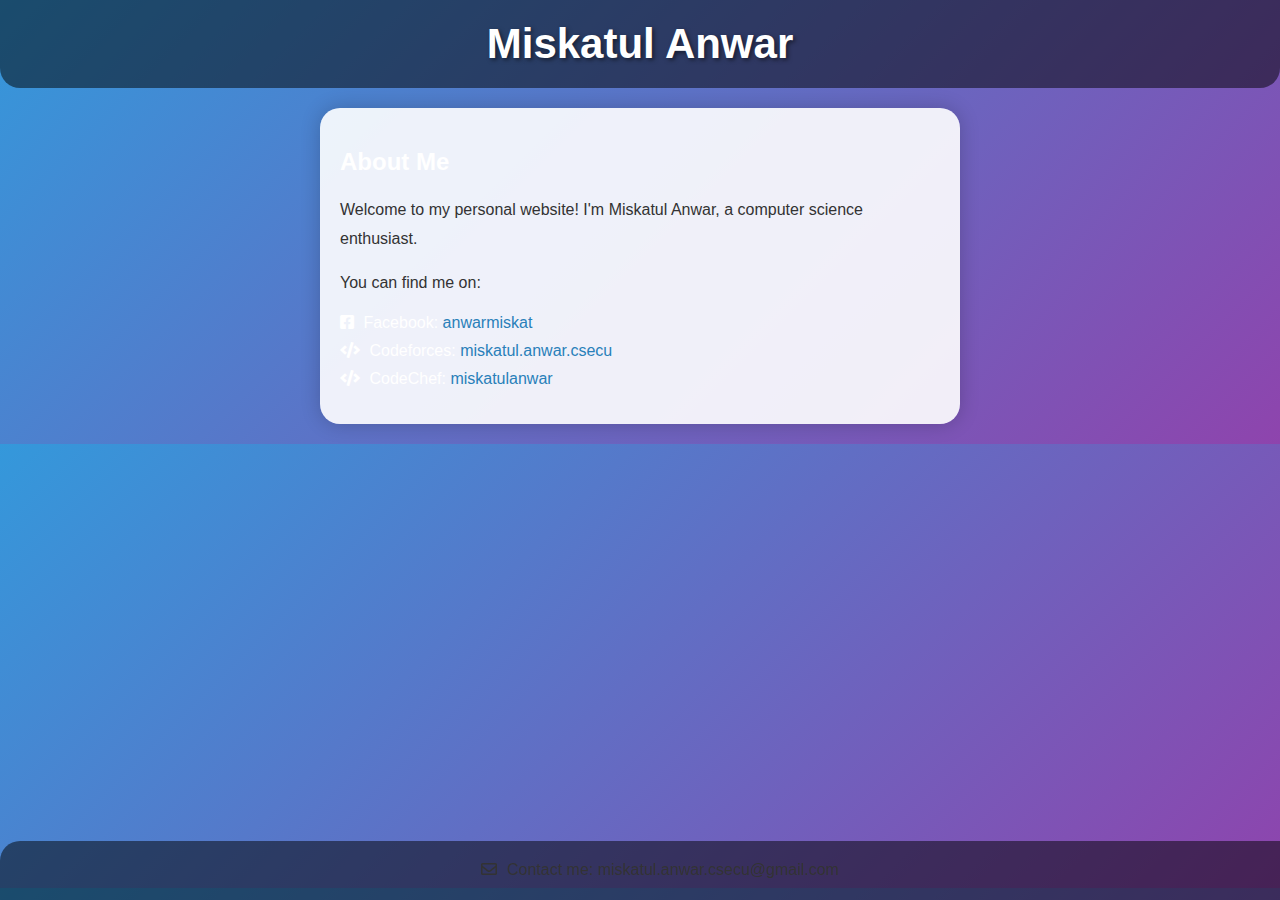
==== index.html @ 29906ec6 "On branch main  Your branch is up to date with 'origin/main'." ====
<!doctype html>
<html lang="en">
  <head>
    <meta charset="UTF-8" />
    <meta name="viewport" content="width=device-width, initial-scale=1.0" />
    <title>Miskatul Anwar</title>
    <link
      rel="stylesheet"
      href="https://cdnjs.cloudflare.com/ajax/libs/font-awesome/5.15.4/css/all.min.css"
    />
    <style>
      body {
        font-family: Arial, sans-serif;
        margin: 0;
        padding: 0;
        background: linear-gradient(135deg, #3498db, #8e44ad);
        color: #fff;
      }
      header {
        background-color: rgba(0, 0, 0, 0.5);
        color: #fff;
        padding: 20px;
        text-align: center;
        border-bottom-left-radius: 20px;
        border-bottom-right-radius: 20px;
      }
      h1 {
        margin: 0;
        font-size: 42px;
        text-shadow: 2px 2px 4px rgba(0, 0, 0, 0.5);
      }
      section {
        padding: 20px;
        max-width: 600px;
        margin: 20px auto;
        background-color: rgba(255, 255, 255, 0.9);
        border-radius: 20px;
        box-shadow: 0 0 20px rgba(0, 0, 0, 0.2);
      }
      p {
        line-height: 1.8;
        color: #333;
      }
      ul {
        list-style: none;
        padding: 0;
      }
      li {
        margin-bottom: 10px;
      }
      a {
        color: #2980b9;
        text-decoration: none;
        transition: color 0.3s ease;
      }
      a:hover {
        color: #3498db;
        text-decoration: underline;
      }
      footer {
        background-color: rgba(0, 0, 0, 0.5);
        color: #fff;
        padding: 15px 20px;
        text-align: center;
        border-top-left-radius: 20px;
        border-top-right-radius: 20px;
        position: fixed;
        bottom: 0;
        width: 100%;
      }
      footer p {
        margin: 0;
      }
      .icon {
        margin-right: 5px;
      }
    </style>
  </head>
  <body>
    <header>
      <h1>Miskatul Anwar</h1>
    </header>

    <section>
      <h2>About Me</h2>
      <p>
        Welcome to my personal website! I'm Miskatul Anwar, a computer science
        enthusiast.
      </p>
      <p>You can find me on:</p>
      <ul>
        <li>
          <i class="fab fa-facebook-square icon"></i> Facebook:
          <a href="https://www.facebook.com/anwarmiskat">anwarmiskat</a>
        </li>
        <li>
          <i class="fas fa-code icon"></i> Codeforces:
          <a href="https://codeforces.com/profile/miskatul.anwar.csecu"
            >miskatul.anwar.csecu</a
          >
        </li>
        <li>
          <i class="fas fa-code icon"></i> CodeChef:
          <a href="https://www.codechef.com/users/miskatulanwar"
            >miskatulanwar</a
          >
        </li>
      </ul>
    </section>

    <footer>
      <p>
        <i class="far fa-envelope icon"></i> Contact me:
        miskatul.anwar.csecu@gmail.com
      </p>
    </footer>
  </body>
</html>
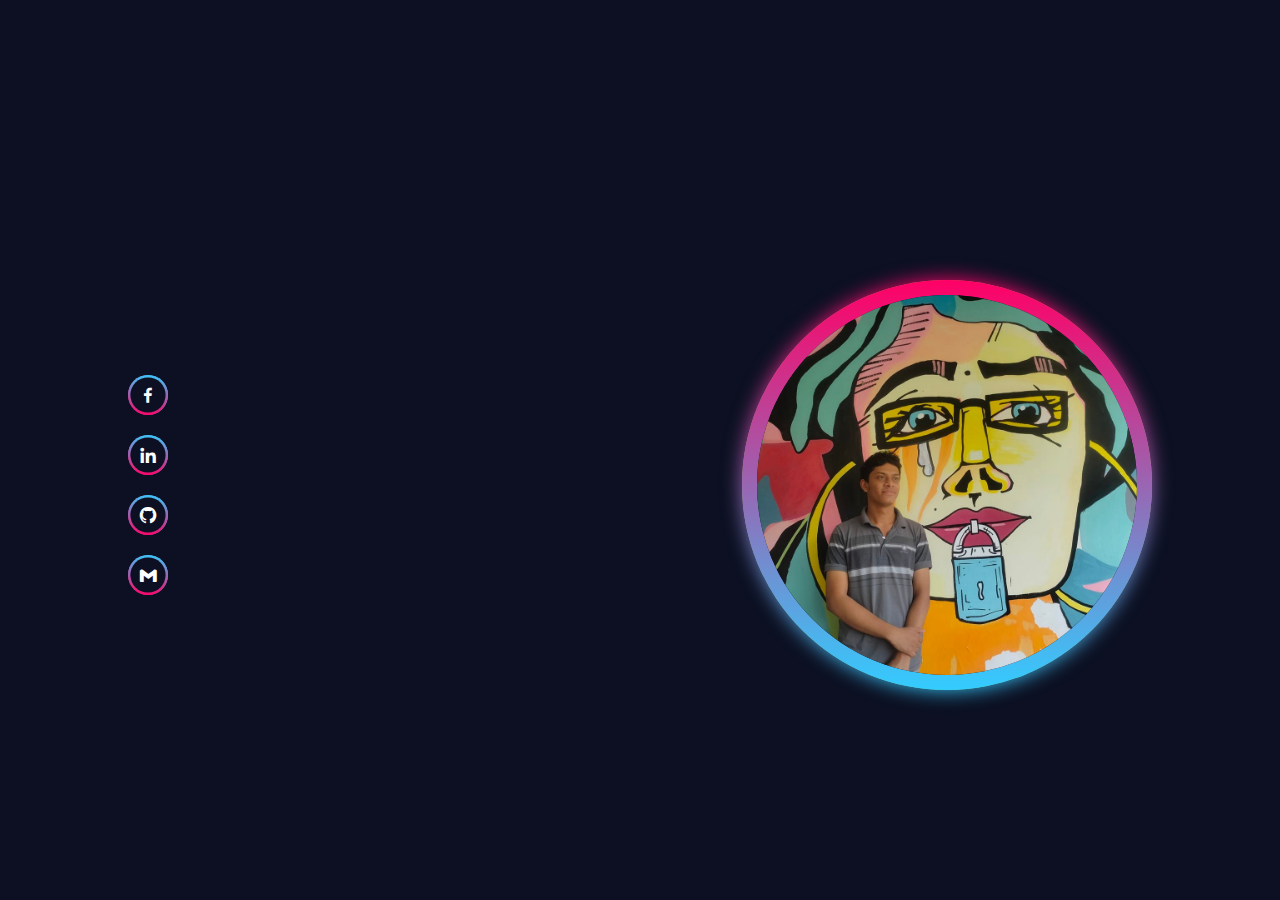
==== commit c30abec6: "On branch main  Your branch is up to date with 'origin/main'." ====
--- a/index.html
+++ b/index.html
@@ -1,118 +1,49 @@
-<!doctype html>
+<!DOCTYPE html>
 <html lang="en">
   <head>
     <meta charset="UTF-8" />
     <meta name="viewport" content="width=device-width, initial-scale=1.0" />
-    <title>Miskatul Anwar</title>
+    <title>Portfolio 😊</title>
+    <link rel="stylesheet" href="style.css" />
     <link
+      href="https://unpkg.com/boxicons@2.1.4/css/boxicons.min.css"
       rel="stylesheet"
-      href="https://cdnjs.cloudflare.com/ajax/libs/font-awesome/5.15.4/css/all.min.css"
     />
-    <style>
-      body {
-        font-family: Arial, sans-serif;
-        margin: 0;
-        padding: 0;
-        background: linear-gradient(135deg, #3498db, #8e44ad);
-        color: #fff;
-      }
-      header {
-        background-color: rgba(0, 0, 0, 0.5);
-        color: #fff;
-        padding: 20px;
-        text-align: center;
-        border-bottom-left-radius: 20px;
-        border-bottom-right-radius: 20px;
-      }
-      h1 {
-        margin: 0;
-        font-size: 42px;
-        text-shadow: 2px 2px 4px rgba(0, 0, 0, 0.5);
-      }
-      section {
-        padding: 20px;
-        max-width: 600px;
-        margin: 20px auto;
-        background-color: rgba(255, 255, 255, 0.9);
-        border-radius: 20px;
-        box-shadow: 0 0 20px rgba(0, 0, 0, 0.2);
-      }
-      p {
-        line-height: 1.8;
-        color: #333;
-      }
-      ul {
-        list-style: none;
-        padding: 0;
-      }
-      li {
-        margin-bottom: 10px;
-      }
-      a {
-        color: #2980b9;
-        text-decoration: none;
-        transition: color 0.3s ease;
-      }
-      a:hover {
-        color: #3498db;
-        text-decoration: underline;
-      }
-      footer {
-        background-color: rgba(0, 0, 0, 0.5);
-        color: #fff;
-        padding: 15px 20px;
-        text-align: center;
-        border-top-left-radius: 20px;
-        border-top-right-radius: 20px;
-        position: fixed;
-        bottom: 0;
-        width: 100%;
-      }
-      footer p {
-        margin: 0;
-      }
-      .icon {
-        margin-right: 5px;
-      }
-    </style>
   </head>
   <body>
-    <header>
-      <h1>Miskatul Anwar</h1>
+    <header class="header">
+      <a href="#" class="logo">Portfolio</a>
+      <nav class="navbar">
+        <a href="#" style="--i:1;" class="active">Home</a>
+        <a href="#" style="--i:2;">About</a>
+        <a href="#" style="--i:3;">Skills</a>
+        <a href="#" style="--i:4;">Portfolio</a>
+        <a href="#" style="--i:5;">Contact</a>
+      </nav>
     </header>
-
-    <section>
-      <h2>About Me</h2>
-      <p>
-        Welcome to my personal website! I'm Miskatul Anwar, a computer science
-        enthusiast.
-      </p>
-      <p>You can find me on:</p>
-      <ul>
-        <li>
-          <i class="fab fa-facebook-square icon"></i> Facebook:
-          <a href="https://www.facebook.com/anwarmiskat">anwarmiskat</a>
-        </li>
-        <li>
-          <i class="fas fa-code icon"></i> Codeforces:
-          <a href="https://codeforces.com/profile/miskatul.anwar.csecu"
-            >miskatul.anwar.csecu</a
-          >
-        </li>
-        <li>
-          <i class="fas fa-code icon"></i> CodeChef:
-          <a href="https://www.codechef.com/users/miskatulanwar"
-            >miskatulanwar</a
-          >
-        </li>
-      </ul>
+    <section class="home">
+      <div class="home-sci">
+        <a href="https://www.facebook.com/anwarmiskat"><i class="bx bxl-facebook"></i></a>
+        <a href="https://www.linkedin.com/in/miskatul-anwar-54b2b1306/"><i class="bx bxl-linkedin"></i></a>
+        <a href="https://github.com/miskatul-anwar"><i class="bx bxl-github"></i></a>
+        <a href=""><i class='bx bxl-gmail'></i></a>
+      </div>
+      <div class="home-content">
+        <h1>Hi, I'm Miskatul Anwar</h1>
+        <h3>Ethical Hacker</h3>
+        <p>I'm a Cyber Security Expert</p>
+        <a href="#" class="btn">Hire Me</a>
+      </div>
+      <div class="home-img">
+        <div class="glowing-circle">
+          <span></span>
+          <span></span>
+        <div class="image">
+          <img src="home.png" alt=""/>
+        </div>
+        </div>
+        </div>
+      </div>
     </section>
-
-    <footer>
-      <p>
-        <i class="far fa-envelope icon"></i> Contact me:
-        miskatul.anwar.csecu@gmail.com
-      </p>
-    </footer>
   </body>
 </html>
--- a/style.css
+++ b/style.css
@@ -0,0 +1,266 @@
+@import url("https://fonts.googleapis.com/css2?family=Poppins:wght@300;400;500;600;700;800;900&display=swap");
+
+* {
+  margin: 0;
+  padding: 0;
+  box-sizing: border-box;
+  font-family: "Poppins", sans-serif;
+}
+body {
+  background: #0c1022;
+  color: #fff;
+}
+
+.header {
+  position: fixed;
+  top: 0;
+  left: 0;
+  width: 100%;
+  padding: 20px 10%;
+  background: transparent;
+  display: flex;
+  justify-content: space-between;
+  align-items: center;
+  z-index: 100;
+}
+.logo {
+  font-size: 25px;
+  color: #fff;
+  text-decoration: none;
+  font-weight: 600;
+  pointer-events: none;
+  opacity: 0;
+  animation: slideTop 1s ease forwards;
+}
+.navbar a {
+  display: inline-block;
+  font-size: 18px;
+  color: white;
+  text-decoration: none;
+  font-weight: 500;
+  margin-left: 35px;
+  opacity: 0;
+  animation: slideTop 0.5s ease forwards;
+  animation-delay: calc(0.2s * var(--i));
+}
+
+.navbar a.active,
+.navbar a:hover {
+  background: linear-gradient(45deg, #f06, #3cf);
+  -webkit-text-fill-color: transparent;
+  -webkit-background-clip: text;
+}
+.home {
+  width: 100%;
+  height: 100vh;
+  display: flex;
+  align-items: center;
+  padding: 0 10%;
+  justify-content: space-between;
+  padding: 70px 10% 0;
+}
+.home-content {
+  max-width: 500px;
+  margin-left: -30px;
+}
+.home-content h1 {
+  font-size: 56px;
+  font-weight: 700;
+  opacity: 0;
+  animation: slideRight 1s ease forwards;
+  animation-delay: 0.7s;
+}
+.home-content h3 {
+  font-size: 32px;
+  font-weight: 700;
+  opacity: 0;
+  animation: slideLeft 1s ease forwards;
+  animation-delay: 1s;
+}
+.home-content p {
+  font-size: 16px;
+  margin: 20px 0 40px;
+  opacity: 0;
+  animation: slideLeft 1s ease forwards;
+  animation-delay: 1.3s;
+}
+
+.btn {
+  position: relative;
+  display: inline-flex;
+  border-radius: 40px;
+  text-decoration: none;
+  width: 180px;
+  height: 48px;
+  background: yellowgreen;
+  font-size: 19px;
+  font-weight: 600;
+  color: #fff;
+  letter-spacing: 1px;
+  justify-content: center;
+  align-items: center;
+  z-index: 1;
+  opacity: 0;
+  animation: slideTop 1s ease forwards;
+  animation-delay: 1.8s;
+}
+.btn::before {
+  content: "";
+  position: absolute;
+  top: 0;
+  left: 0;
+  inset: 0;
+  background: linear-gradient(45deg, #f06, #3cf, #f06);
+  background-size: 200%;
+  background-position: 0 0;
+  z-index: -1;
+  border-radius: 40px;
+  filter: blur(5px);
+  transition: 0.5s ease;
+}
+.btn:hover::before {
+  background-position: 100% 0;
+}
+
+.btn::after {
+  content: "";
+  position: absolute;
+  top: 0;
+  left: 0;
+  inset: 0;
+  background: linear-gradient(45deg, #f06, #3cf, #f06);
+  background-position: 0 0;
+  background-size: 200%;
+  z-index: -1;
+  border-radius: 40px;
+  transition: 0.5s ease;
+}
+
+.btn:hover::after {
+  background-position: 100% 0;
+}
+.home-sci a {
+  position: relative;
+  display: flex;
+  width: 40px;
+  height: 40px;
+  background: linear-gradient(45deg, #f06, #3cf);
+  border-radius: 50%;
+  font-size: 20px;
+  color: #fff;
+  text-decoration: none;
+  justify-content: center;
+  align-items: center;
+  margin: 20px 0;
+  z-index: 1;
+}
+
+.home-sci a::before {
+  content: "";
+  position: absolute;
+  width: 100%;
+  height: 100%;
+  background: linear-gradient(4deg, #f06, #3cf);
+  border-radius: 50%;
+  z-index: -1;
+  transform: 0.5s ease;
+}
+.home-sci a:hover::before {
+  filter: blur(5px);
+}
+
+.home-sci a::after {
+  content: "";
+  position: absolute;
+  width: 100%;
+  height: 100%;
+  background: #0c1022;
+  border-radius: 50%;
+  transform: scale(0.88);
+  z-index: -1;
+  transform: 0.5s ease;
+}
+
+.home-sci a:hover::after {
+  transform: scale(0);
+}
+.home-img {
+  width: 410px;
+  height: 410px;
+}
+.home-img .glowing-circle {
+  position: relative;
+  width: 100%;
+  height: 100%;
+  background: yellowgreen;
+  border-radius: 50%;
+  display: flex;
+  justify-content: center;
+  align-items: center;
+}
+.home-img .glowing-circle::after {
+  content: "";
+  position: absolute;
+  width: 380px;
+  height: 380px;
+  background: #0c1022;
+  border-radius: 50%;
+}
+.glowing-circle span {
+  position: absolute;
+  width: 100%;
+  height: 100%;
+  background: linear-gradient(#f06, #3cf);
+  border-radius: 50%;
+}
+.glowing-circle span:nth-child(1) {
+  filter: blur(10px);
+}
+.glowing-circle .image {
+  position: relative;
+  width: 380px;
+  height: 380px;
+  border-radius: 50%;
+  z-index: 1;
+  overflow: hidden;
+}
+.image img {
+  position: absolute;
+  top: 0px;
+  left: 50%;
+  transform: translateX(-50%);
+  max-width: 400px;
+  object-fit: cover;
+}
+
+/* KEYFRAMES ANIMATION */
+@keyframes slideTop {
+  0% {
+    opacity: 0;
+    transform: translateY(100px);
+  }
+  100% {
+    opacity: 1;
+    transform: translateY(0);
+  }
+}
+@keyframes slideRight {
+  0% {
+    opacity: 0;
+    transform: translateX(-100px);
+  }
+  100% {
+    opacity: 1;
+    transform: translateX(0);
+  }
+}
+@keyframes slideLeft {
+  0% {
+    opacity: 0;
+    transform: translateX(100px);
+  }
+  100% {
+    opacity: 1;
+    transform: translateX(0);
+  }
+}
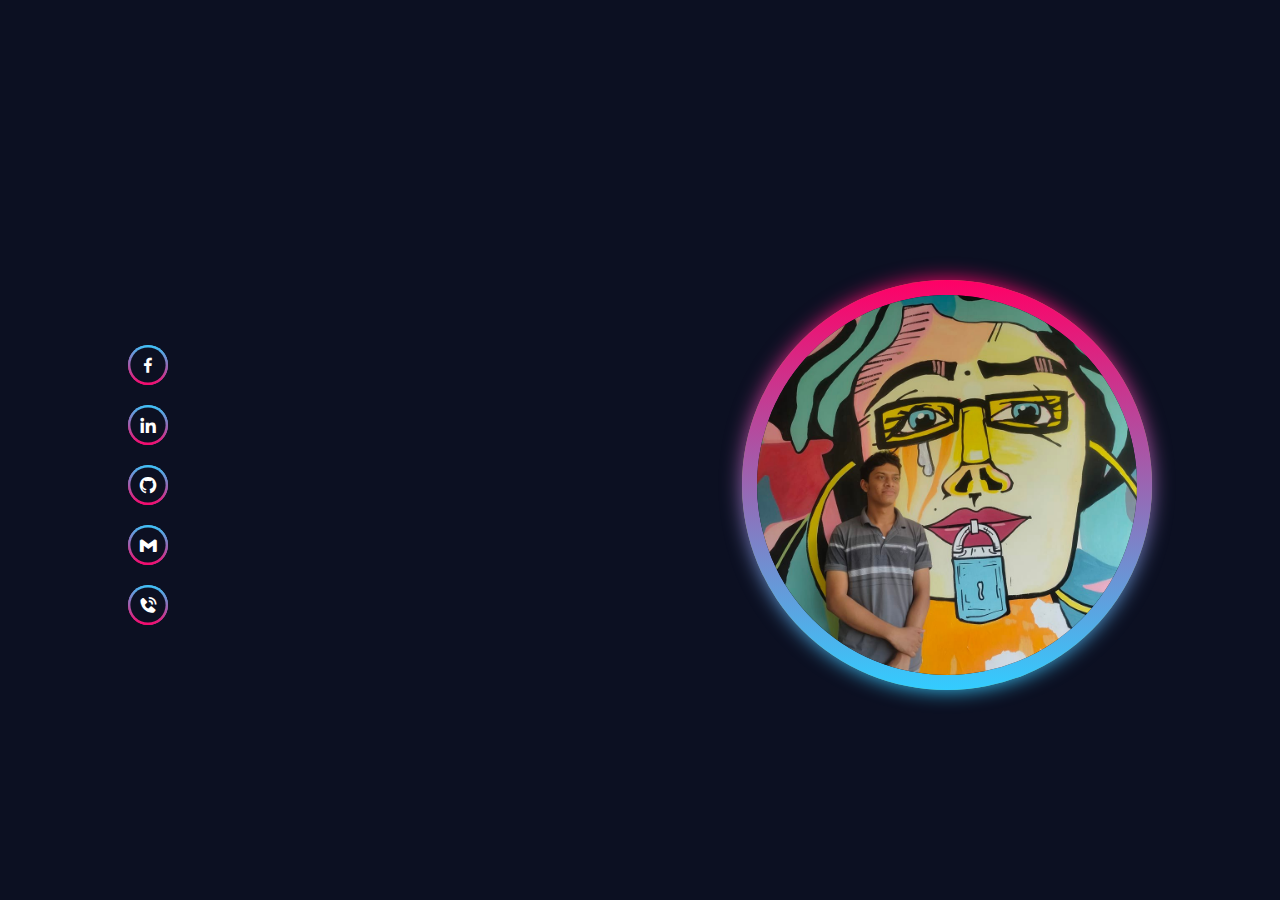
==== commit 62583bd9: "Please enter the commit message for your changes. Lines starting  with '#' will be ignored, and an e" ====
--- a/index.html
+++ b/index.html
@@ -15,10 +15,10 @@
       <a href="#" class="logo">Portfolio</a>
       <nav class="navbar">
         <a href="#" style="--i:1;" class="active">Home</a>
-        <a href="#" style="--i:2;">About</a>
+        <a href="about.html" style="--i:2;">About</a>
         <a href="#" style="--i:3;">Skills</a>
-        <a href="#" style="--i:4;">Portfolio</a>
-        <a href="#" style="--i:5;">Contact</a>
+        <a href="project.html" style="--i:4;">Projects</a>
+        <a href="contact.html" style="--i:5;">Contact</a>
       </nav>
     </header>
     <section class="home">
@@ -26,13 +26,14 @@
         <a href="https://www.facebook.com/anwarmiskat"><i class="bx bxl-facebook"></i></a>
         <a href="https://www.linkedin.com/in/miskatul-anwar-54b2b1306/"><i class="bx bxl-linkedin"></i></a>
         <a href="https://github.com/miskatul-anwar"><i class="bx bxl-github"></i></a>
-        <a href=""><i class='bx bxl-gmail'></i></a>
+        <a href="mailto:miskatul.anwar.csecu@gmail.com"><i class='bx bxl-gmail'></i></a>
+        <a href="tel+8801864010558"><i class='bx bxs-phone-call'></i></a>
       </div>
       <div class="home-content">
         <h1>Hi, I'm Miskatul Anwar</h1>
-        <h3>Ethical Hacker</h3>
-        <p>I'm a Cyber Security Expert</p>
-        <a href="#" class="btn">Hire Me</a>
+        <h3>CS UnderGrad</h3>
+        <p>I'm jobless...</p>
+        <a href="mailto:miskatul.anwar.csecu@gmail.com" class="btn">Hire Me</a>
       </div>
       <div class="home-img">
         <div class="glowing-circle">
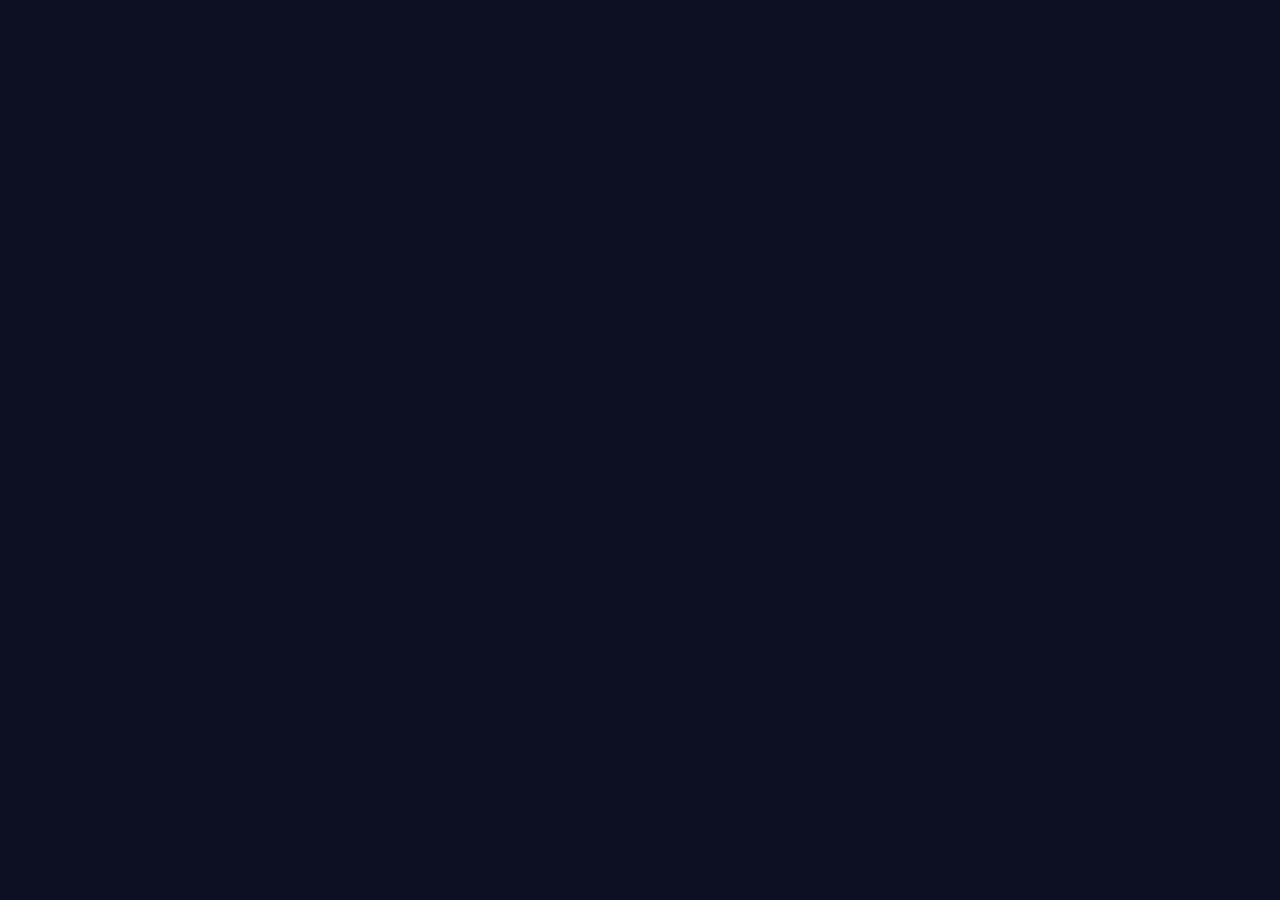
==== commit 24c41e73: "On branch main  Your branch is up to date with 'origin/main'." ====
--- a/index.html
+++ b/index.html
@@ -14,9 +14,9 @@
     <header class="header">
       <a href="#" class="logo">Portfolio</a>
       <nav class="navbar">
-        <a href="#" style="--i:1;" class="active">Home</a>
+        <a href="index.html" style="--i:1;" class="active">Home</a>
         <a href="about.html" style="--i:2;">About</a>
-        <a href="#" style="--i:3;">Skills</a>
+        <a href="skills.html" style="--i:3;">Skills</a>
         <a href="project.html" style="--i:4;">Projects</a>
         <a href="contact.html" style="--i:5;">Contact</a>
       </nav>
--- a/style.css
+++ b/style.css
@@ -23,6 +23,7 @@
   align-items: center;
   z-index: 100;
 }
+
 .logo {
   font-size: 25px;
   color: #fff;
@@ -32,6 +33,7 @@
   opacity: 0;
   animation: slideTop 1s ease forwards;
 }
+
 .navbar a {
   display: inline-block;
   font-size: 18px;
@@ -50,6 +52,7 @@
   -webkit-text-fill-color: transparent;
   -webkit-background-clip: text;
 }
+
 .home {
   width: 100%;
   height: 100vh;
@@ -59,10 +62,12 @@
   justify-content: space-between;
   padding: 70px 10% 0;
 }
+
 .home-content {
   max-width: 500px;
   margin-left: -30px;
 }
+
 .home-content h1 {
   font-size: 56px;
   font-weight: 700;
@@ -70,6 +75,7 @@
   animation: slideRight 1s ease forwards;
   animation-delay: 0.7s;
 }
+
 .home-content h3 {
   font-size: 32px;
   font-weight: 700;
@@ -77,6 +83,7 @@
   animation: slideLeft 1s ease forwards;
   animation-delay: 1s;
 }
+
 .home-content p {
   font-size: 16px;
   margin: 20px 0 40px;
@@ -104,6 +111,7 @@
   animation: slideTop 1s ease forwards;
   animation-delay: 1.8s;
 }
+
 .btn::before {
   content: "";
   position: absolute;
@@ -118,6 +126,7 @@
   filter: blur(5px);
   transition: 0.5s ease;
 }
+
 .btn:hover::before {
   background-position: 100% 0;
 }
@@ -139,6 +148,7 @@
 .btn:hover::after {
   background-position: 100% 0;
 }
+
 .home-sci a {
   position: relative;
   display: flex;
@@ -155,6 +165,32 @@
   z-index: 1;
 }
 
+.home-sci a:nth-child(1) {
+  opacity: 0;
+  animation: slideBottom 1s ease forwards;
+  animation-delay: 2.1s;
+}
+.home-sci a:nth-child(2) {
+  opacity: 0;
+  animation: slideRight 1s ease forwards;
+  animation-delay: 2.1s;
+}
+.home-sci a:nth-child(3) {
+  opacity: 0;
+  animation: slideRight 1s ease forwards;
+  animation-delay: 2.1s;
+}
+.home-sci a:nth-child(4) {
+  opacity: 0;
+  animation: slideBottom 1s ease forwards;
+  animation-delay: 2.1s;
+}
+.home-sci a:nth-child(5) {
+  opacity: 0;
+  animation: slideBottom 1s ease forwards;
+  animation-delay: 2.1s;
+}
+
 .home-sci a::before {
   content: "";
   position: absolute;
@@ -165,6 +201,7 @@
   z-index: -1;
   transform: 0.5s ease;
 }
+
 .home-sci a:hover::before {
   filter: blur(5px);
 }
@@ -184,10 +221,15 @@
 .home-sci a:hover::after {
   transform: scale(0);
 }
+
 .home-img {
   width: 410px;
   height: 410px;
-}
+  opacity: 0;
+  animation: zoomIn 1s ease forwards, floatImage 4s ease-in-out infinite;
+  animation-delay: 2.1s, 3.1s;
+}
+
 .home-img .glowing-circle {
   position: relative;
   width: 100%;
@@ -198,6 +240,7 @@
   justify-content: center;
   align-items: center;
 }
+
 .home-img .glowing-circle::after {
   content: "";
   position: absolute;
@@ -206,16 +249,20 @@
   background: #0c1022;
   border-radius: 50%;
 }
+
 .glowing-circle span {
   position: absolute;
   width: 100%;
   height: 100%;
   background: linear-gradient(#f06, #3cf);
   border-radius: 50%;
-}
+  animation: circleRotate 5s linear infinite;
+}
+
 .glowing-circle span:nth-child(1) {
   filter: blur(10px);
 }
+
 .glowing-circle .image {
   position: relative;
   width: 380px;
@@ -224,6 +271,7 @@
   z-index: 1;
   overflow: hidden;
 }
+
 .image img {
   position: absolute;
   top: 0px;
@@ -244,6 +292,7 @@
     transform: translateY(0);
   }
 }
+
 @keyframes slideRight {
   0% {
     opacity: 0;
@@ -254,6 +303,7 @@
     transform: translateX(0);
   }
 }
+
 @keyframes slideLeft {
   0% {
     opacity: 0;
@@ -264,3 +314,44 @@
     transform: translateX(0);
   }
 }
+
+@keyframes slideBottom {
+  0% {
+    opacity: 0;
+    transform: translateY(-100px);
+  }
+  100% {
+    opacity: 1;
+    transform: translateY(0);
+  }
+}
+
+@keyframes zoomIn {
+  0% {
+    opacity: 0;
+    transform: scale(0);
+  }
+  100% {
+    opacity: 1;
+    transform: scale(1);
+  }
+}
+@keyframes floatImage {
+  0% {
+    transform: translateY(0);
+  }
+  50% {
+    transform: translateY(-24px);
+  }
+  100% {
+    transform: translateY(0);
+  }
+}
+@keyframes circleRotate {
+  0% {
+    transform: rotate(0);
+  }
+  100% {
+    transform: rotate(360deg);
+  }
+}
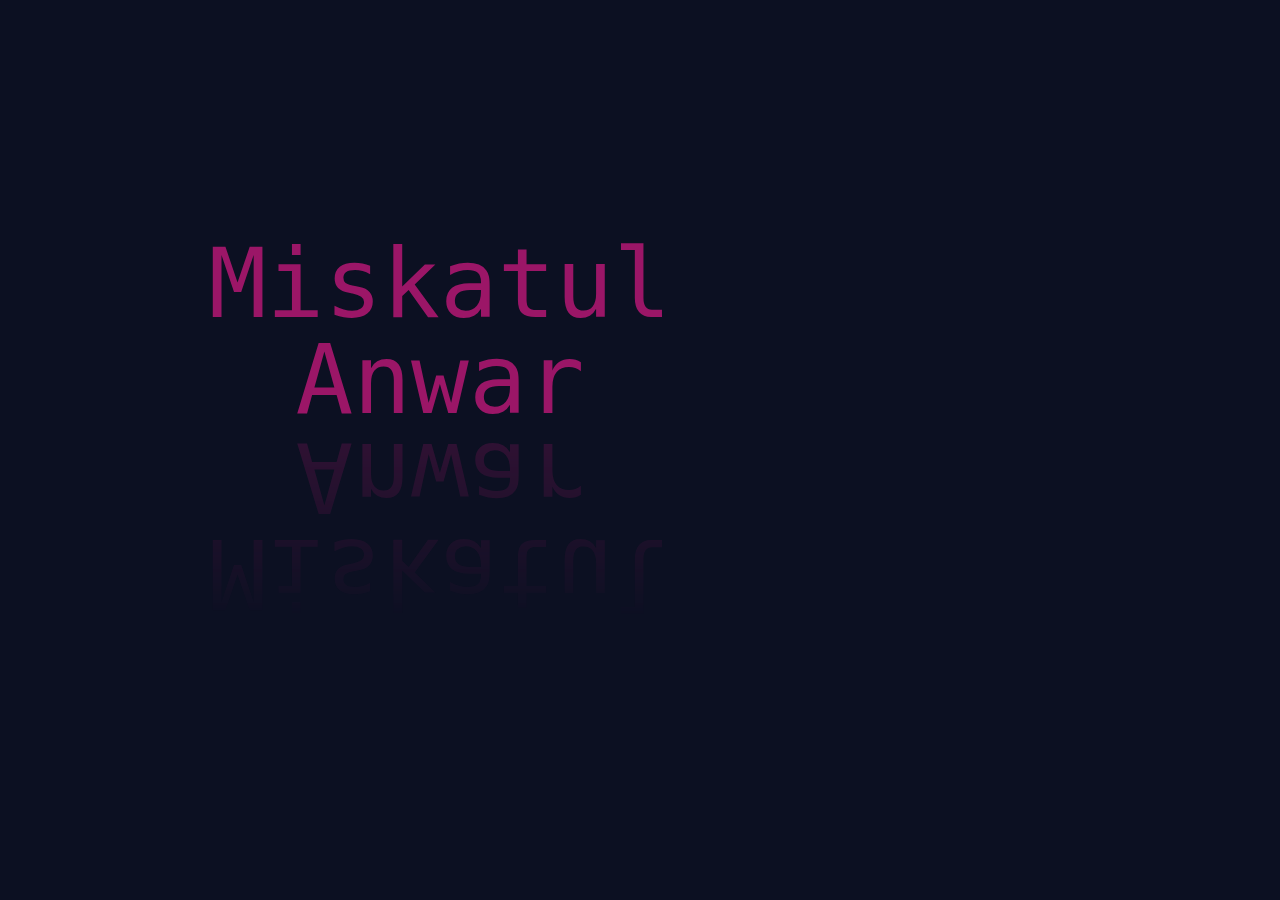
==== commit 1705d020: "On branch main  Your branch is up to date with 'origin/main'." ====
--- a/index.html
+++ b/index.html
@@ -12,7 +12,7 @@
   </head>
   <body>
     <header class="header">
-      <a href="#" class="logo">Portfolio</a>
+      <a href="#" class="logo"><i class='bx bxs-castle'></i>Portfolio</a>
       <nav class="navbar">
         <a href="index.html" style="--i:1;" class="active">Home</a>
         <a href="about.html" style="--i:2;">About</a>
@@ -30,9 +30,10 @@
         <a href="tel+8801864010558"><i class='bx bxs-phone-call'></i></a>
       </div>
       <div class="home-content">
-        <h1>Hi, I'm Miskatul Anwar</h1>
-        <h3>CS UnderGrad</h3>
-        <p>I'm jobless...</p>
+        <div class="fantasy">Miskatul  Anwar</div>
+        <!-- <h1>Hi, I'm Miskatul Anwar</h1> -->
+        <h3>Full Stack Developer</h3>
+        <p>Passionate about building scalable and user-centric web applications. With expertise in both front-end and back-end technologies, I strive to deliver seamless digital experiences from concept to deployment. Innovator, problem-solver, and always eager to embrace new challenges. Let's create something amazing together!</p>
         <a href="mailto:miskatul.anwar.csecu@gmail.com" class="btn">Hire Me</a>
       </div>
       <div class="home-img">
--- a/style.css
+++ b/style.css
@@ -1,4 +1,7 @@
 @import url("https://fonts.googleapis.com/css2?family=Poppins:wght@300;400;500;600;700;800;900&display=swap");
+@import url("https://fonts.googleapis.com/css2?family=Great+Vibes&display=swap");
+@import url("https://fonts.googleapis.com/css2?family=Fira+Code:wght@400;500;600&display=swap");
+@import url("https://rawcdn.githack.com/belluzj/fantasque-sans/2b57d6f71a0b37807cf541c80cb6a926558926ed/css/fantasque-sans-mono.css");
 
 * {
   margin: 0;
@@ -85,6 +88,7 @@
 }
 
 .home-content p {
+  text-align: justify;
   font-size: 16px;
   margin: 20px 0 40px;
   opacity: 0;
@@ -280,8 +284,44 @@
   max-width: 400px;
   object-fit: cover;
 }
-
+.fantasy {
+  font-family: "Fantasque Sans Mono", monospace;
+  position: relative;
+  font-size: 6em;
+  /* letter-spacing: 10px; */
+  color: rgba(168, 23, 110, 0.917);
+  /* text-transform: uppercase; */
+  width: 100%;
+  text-align: center;
+  -webkit-box-reflect: below 1px linear-gradient(transparent, #0004);
+  line-height: 1em;
+  outline: none;
+  animation: animate 5s linear infinite;
+}
 /* KEYFRAMES ANIMATION */
+@keyframes animate {
+  0% {
+    color: black;
+    text-shadow: none;
+  }
+  15% {
+    color: #fff;
+    text-shadow: 0 0 10px #f06, 0 0 10px #f06, 0 0 10px #f06, 0 0 10px #f06,
+      0 0 10px #f06;
+  }
+  25% {
+    color: #ffffffe4;
+    text-shadow: 0 0 10px rgb(255, 51, 51), 0 0 10px rgb(255, 51, 51),
+      0 0 10px rgb(255, 51, 51), 0 0 10px rgb(255, 51, 51),
+      0 0 10px rgb(255, 51, 51);
+  }
+  50% {
+    color: #ffffffe4;
+    text-shadow: 0 0 10px rgb(255, 77, 0), 0 0 10px rgb(255, 77, 0),
+      0 0 10px rgb(255, 77, 0), 0 0 10px rgb(255, 77, 0),
+      0 0 10px rgb(255, 77, 0);
+  }
+}
 @keyframes slideTop {
   0% {
     opacity: 0;
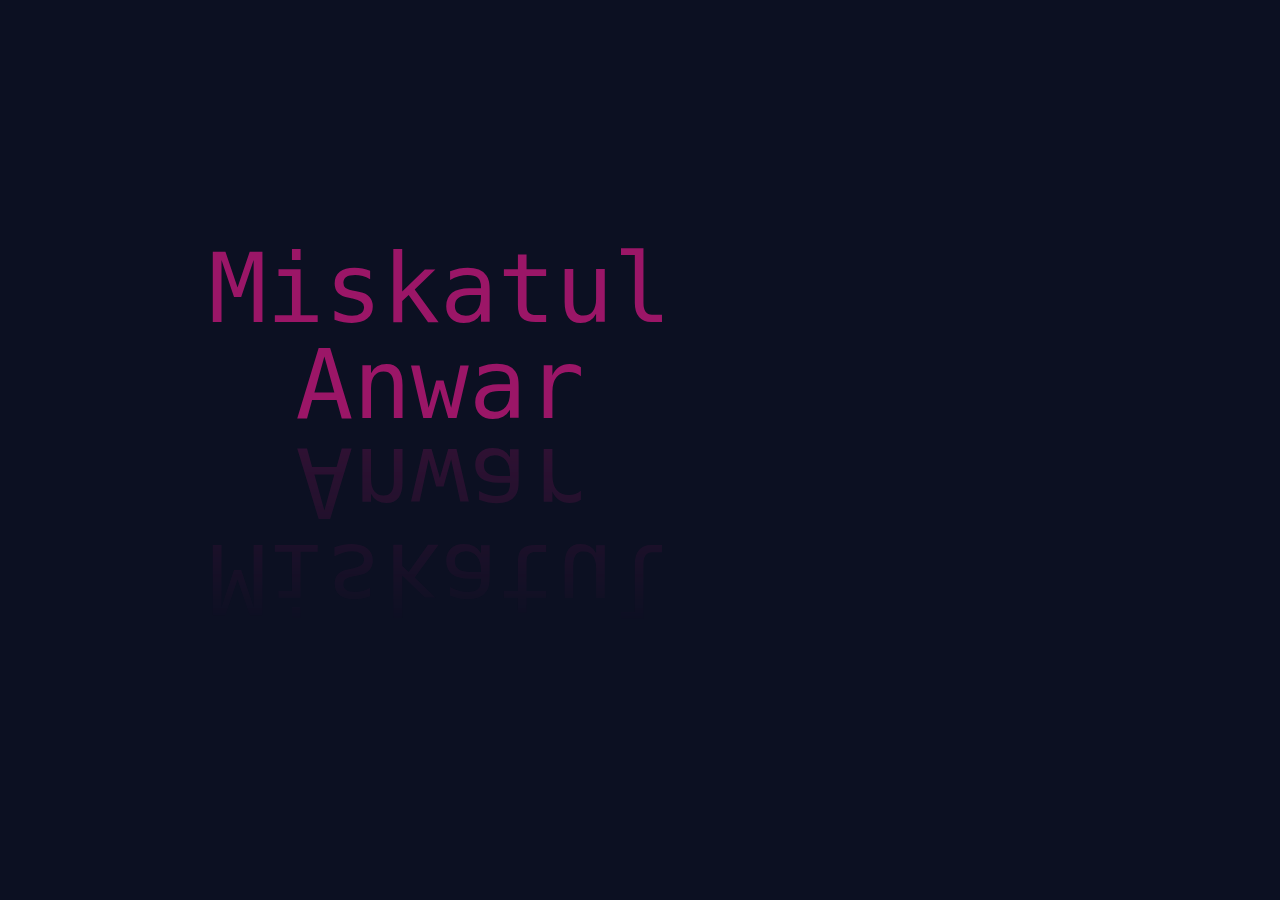
==== commit 76ec715a: "Added Text animation" ====
--- a/index.html
+++ b/index.html
@@ -30,9 +30,9 @@
         <a href="tel+8801864010558"><i class='bx bxs-phone-call'></i></a>
       </div>
       <div class="home-content">
-        <div class="fantasy">Miskatul  Anwar</div>
+        <div class="fantasy">Miskatul Anwar</div>
         <!-- <h1>Hi, I'm Miskatul Anwar</h1> -->
-        <h3>Full Stack Developer</h3>
+        <h3>Full Stack Developer.</h3>
         <p>Passionate about building scalable and user-centric web applications. With expertise in both front-end and back-end technologies, I strive to deliver seamless digital experiences from concept to deployment. Innovator, problem-solver, and always eager to embrace new challenges. Let's create something amazing together!</p>
         <a href="mailto:miskatul.anwar.csecu@gmail.com" class="btn">Hire Me</a>
       </div>
--- a/style.css
+++ b/style.css
@@ -83,8 +83,13 @@
   font-size: 32px;
   font-weight: 700;
   opacity: 0;
-  animation: slideLeft 1s ease forwards;
+  font-family: "Fantasque Sans Mono", monospace;
+  border-right: 5px solid;
+  white-space: nowrap;
+  overflow: hidden;
   animation-delay: 1s;
+  animation: slideLeft 1s ease forwards, typing 5s steps(20) infinite,
+    cursor 0.4s step-end infinite alternate;
 }
 
 .home-content p {
@@ -288,9 +293,7 @@
   font-family: "Fantasque Sans Mono", monospace;
   position: relative;
   font-size: 6em;
-  /* letter-spacing: 10px; */
   color: rgba(168, 23, 110, 0.917);
-  /* text-transform: uppercase; */
   width: 100%;
   text-align: center;
   -webkit-box-reflect: below 1px linear-gradient(transparent, #0004);
@@ -301,25 +304,28 @@
 /* KEYFRAMES ANIMATION */
 @keyframes animate {
   0% {
-    color: black;
-    text-shadow: none;
-  }
-  15% {
-    color: #fff;
-    text-shadow: 0 0 10px #f06, 0 0 10px #f06, 0 0 10px #f06, 0 0 10px #f06,
-      0 0 10px #f06;
-  }
-  25% {
-    color: #ffffffe4;
-    text-shadow: 0 0 10px rgb(255, 51, 51), 0 0 10px rgb(255, 51, 51),
-      0 0 10px rgb(255, 51, 51), 0 0 10px rgb(255, 51, 51),
-      0 0 10px rgb(255, 51, 51);
-  }
-  50% {
-    color: #ffffffe4;
-    text-shadow: 0 0 10px rgb(255, 77, 0), 0 0 10px rgb(255, 77, 0),
-      0 0 10px rgb(255, 77, 0), 0 0 10px rgb(255, 77, 0),
-      0 0 10px rgb(255, 77, 0);
+    color: rgba(168, 23, 110, 0.917);
+    text-shadow: 0 0 5px rgba(168, 23, 110, 0.5);
+  }
+  20% {
+    color: #f06;
+    text-shadow: 0 0 10px #f06, 0 0 15px #f06, 0 0 20px #f06;
+  }
+  40% {
+    color: #ff5722;
+    text-shadow: 0 0 10px #ff5722, 0 0 15px #ff5722, 0 0 20px #ff5722;
+  }
+  60% {
+    color: #4caf50;
+    text-shadow: 0 0 10px #4caf50, 0 0 15px #4caf50, 0 0 20px #4caf50;
+  }
+  80% {
+    color: #2196f3;
+    text-shadow: 0 0 10px #2196f3, 0 0 15px #2196f3, 0 0 20px #2196f3;
+  }
+  100% {
+    color: #673ab7;
+    text-shadow: 0 0 10px #673ab7, 0 0 15px #673ab7, 0 0 20px #673ab7;
   }
 }
 @keyframes slideTop {
@@ -395,3 +401,17 @@
     transform: rotate(360deg);
   }
 }
+
+@keyframes cursor {
+  50% {
+    border-color: transparent;
+  }
+}
+@keyframes typing {
+  from {
+    width: 0;
+  }
+  to {
+    width: 100%;
+  }
+}
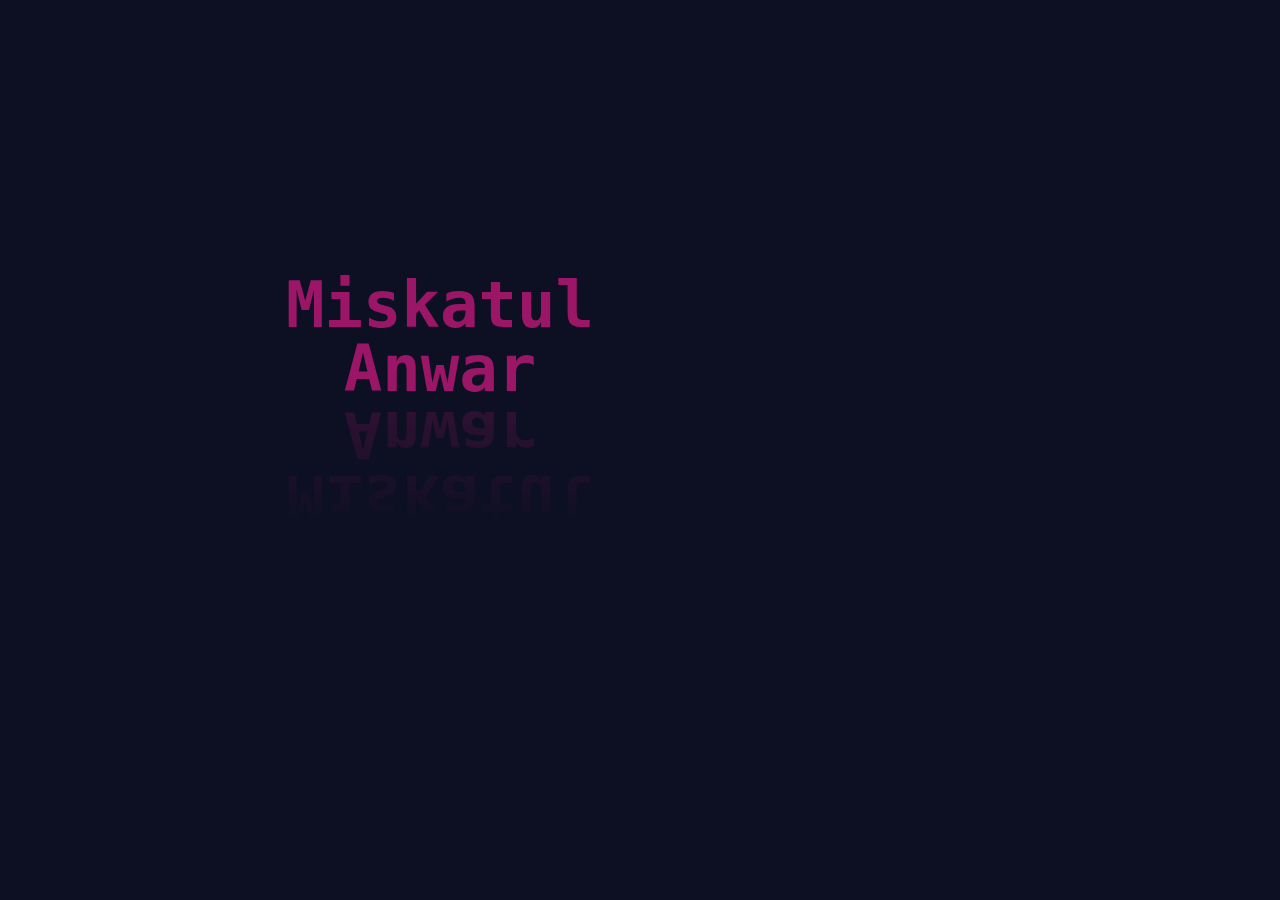
==== commit fdb5d003: "float" ====
--- a/index.html
+++ b/index.html
@@ -47,5 +47,6 @@
         </div>
       </div>
     </section>
+   
   </body>
 </html>
--- a/style.css
+++ b/style.css
@@ -292,7 +292,8 @@
 .fantasy {
   font-family: "Fantasque Sans Mono", monospace;
   position: relative;
-  font-size: 6em;
+  font-weight: 600;
+  font-size: 4em;
   color: rgba(168, 23, 110, 0.917);
   width: 100%;
   text-align: center;
@@ -301,7 +302,135 @@
   outline: none;
   animation: animate 5s linear infinite;
 }
+.projects .title {
+  margin-left: 50px;
+  margin-top: 8rem;
+  color: white;
+  font-size: 4rem;
+  font-family: Branden Raulner;
+  font-weight: normal;
+  transform: translateY(-50px);
+}
+.projects .title span {
+  background: rgba(174, 129, 191, 0.3921568627);
+}
+.projects .images-container {
+  display: flex;
+  flex-direction: column;
+  justify-content: center;
+  align-items: center;
+}
+.projects img {
+  width: 170px;
+  height: 100vh;
+  margin: 30px 10px;
+}
+.projects .img-one {
+  opacity: 0;
+  animation: slideRight 1s ease forwards;
+  animation-delay: 0.5s;
+}
+.projects .img-two {
+  transform: translateY(150px);
+  opacity: 0;
+  animation: slideRight 1s ease forwards;
+  animation-delay: 1s;
+}
+.projects .img-three {
+  transform: translateY(100px);
+  opacity: 0;
+  animation: slideLeft 1s ease forwards;
+  animation-delay: 1.5s;
+}
+.projects .img-four {
+  transform: translateY(50px);
+  opacity: 0;
+  animation: slideLeft 1s ease forwards;
+  animation-delay: 2s;
+}
+
+.home-container .contents {
+  display: flex;
+  height: 90vh;
+  width: 100vw;
+  background-color: transparent;
+  display: flex;
+  justify-content: center;
+  align-items: center;
+  color: white;
+  font-size: 1.5rem;
+}
+
+.contents .content2 {
+  padding: 10px;
+  margin: 5px;
+  height: calc(100% - 15px);
+  width: 50%;
+  display: flex;
+  justify-content: center;
+  align-items: center;
+  font-weight: 200; /* Corrected font-weight */
+}
+.content1 {
+  position: relative;
+}
+.content1 h2 {
+  position: absolute;
+  transform: translate(-50%, -50%);
+  font-size: 6em;
+}
+.content1 h2:nth-child(1) {
+  color: transparent;
+  -webkit-text-stroke: 2px #f06;
+}
+.content1 h2:nth-child(2) {
+  color: #f06;
+  animation: waves 4s ease-in-out infinite;
+}
+@media screen and (max-width: 680px) {
+  .projects .img-one {
+    margin-bottom: 6rem;
+  }
+  .projects .img-two {
+    margin-bottom: 6rem;
+  }
+  .projects .img-three {
+    margin-bottom: 6rem;
+  }
+}
+
 /* KEYFRAMES ANIMATION */
+@keyframes waves {
+  0%,
+  100% {
+    clip-path: polygon(
+      0% 45%,
+      15% 44%,
+      32% 50%,
+      54% 60%,
+      70% 61%,
+      84% 59%,
+      100% 52%,
+      100% 100%,
+      0% 100%,
+      0% 100%
+    );
+  }
+  50% {
+    clip-path: polygon(
+      0% 60%,
+      16% 65%,
+      34% 66%,
+      51% 62%,
+      67% 50%,
+      84% 45%,
+      100% 46%,
+      100% 100%,
+      0% 100%,
+      0% 100%
+    );
+  }
+}
 @keyframes animate {
   0% {
     color: rgba(168, 23, 110, 0.917);
